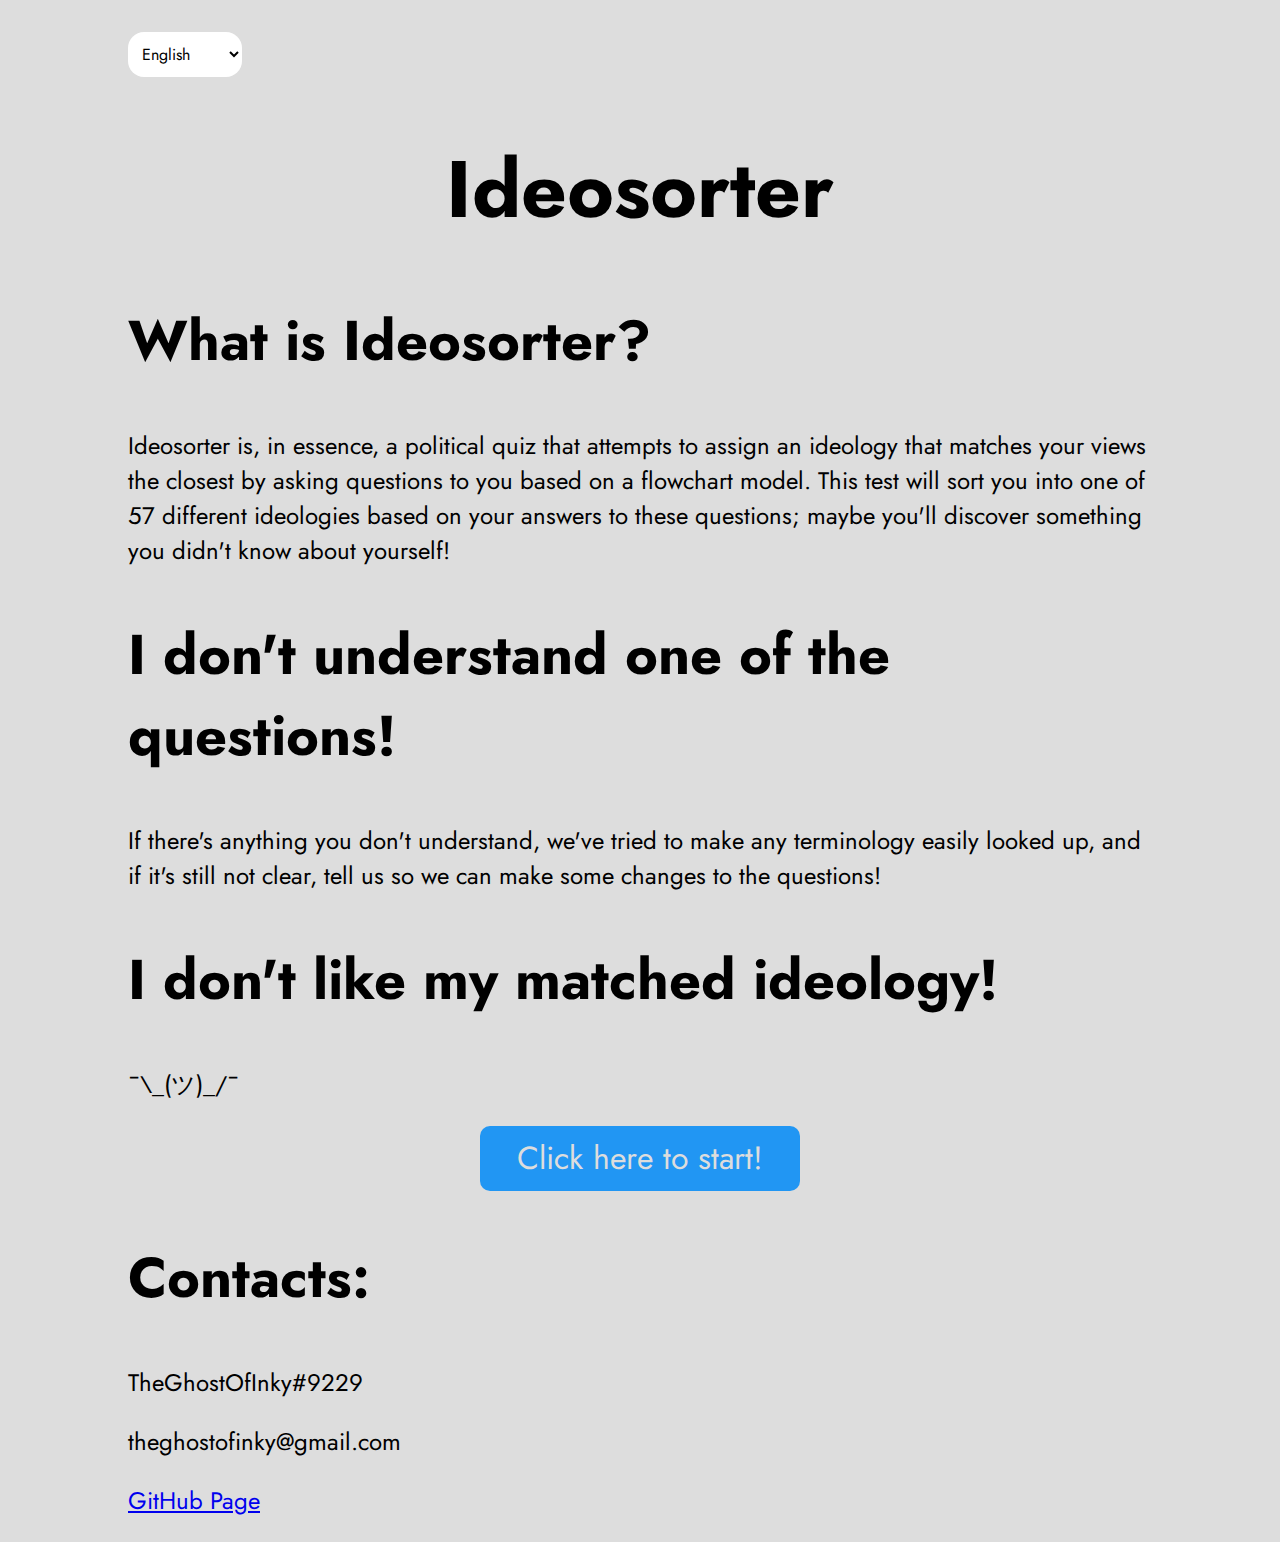
==== index.html @ 30001df1 "deleted:    LICENSE 	deleted:    README.md 	renamed:    embedicon.png -> assets/embedicon.png 	new f" ====
<!DOCTYPE html>
<html lang="en">
    <head>
        <link rel="stylesheet" href="style.css">
        <title>Ideosorter</title>
        <meta charset="utf-8">
        <meta name="viewport" content="width=device-width, initial-scale=1">
        <meta>
    </head>
    <body>
        <select id="langDropdown" onchange="langSelected()"></select>
        <h1 id="title"></h1>
        <div id="text_body"></div>
        <button id="startbutton"></button>
        <h2 id="contacts"></h2>
        <div id="contacts_info"></div>
    </body>
    <script src="scripts/index.js"></script>
</html>
---- style.css ----
@import url('https://fonts.googleapis.com/css2?family=Jost&display=swap');
html {
    font-family: 'Jost', sans-serif;
    background-color: #DDD;
    color: #000;
}
body {
    margin: 0 auto;
    max-width: 80%;
}

h1 {
    font-size: 5em;
    text-align: center;
}

h2 {
    font-size: 3.5em;
}

p {
    font-size: 1.5em;
}

select, option {
    background-color: #FFF;
    font-size: 1em;
    color: #000;
    font-family: inherit;
    border: 0;
    border-radius: 1em;
    padding:10px;
    margin-top: 2em
}

button {
    background-color: #2196f3;
    color: #DDD;
    font-family: inherit;
    font-size: 2em;
    width: 30%;
    min-width: 10em;
    padding: 0.3em;
    border: 0;
    border-radius: 10px;
    display: block;
    text-align: center;
    margin: 0 auto;
}

/*quiz.html*/
#question {
    background-color: #FFF;
    text-align: center;
    font-size: 4em;
    width: 80%;
    margin: 1em auto;
    padding: 1em;
    border-radius: 0.5em;
}
#back_button {
    background-color: #333;
    font-size: 1.5em;
    width: 7%;
    min-width: 3em;
}
/*Results.html*/
#image {
    display: block;
    margin: 2% auto;
    max-width: 90%;
    height: auto;
    border-radius: 2em;
}
#result {
    font-size: 3em;
    width: 75%;
    margin: auto;
    text-align: center;
}
#desc {
    font-size: 1.5em;
    width: 65%;
    margin: auto;
    text-align: center;
}

@media (prefers-color-scheme: dark) {
    html{
        background-color: #222;
        color: #FFF;
    }
    select, option {
        background-color: #000;
        color: #FFF;
    }
    #question {
        background-color: #000;
    }
}
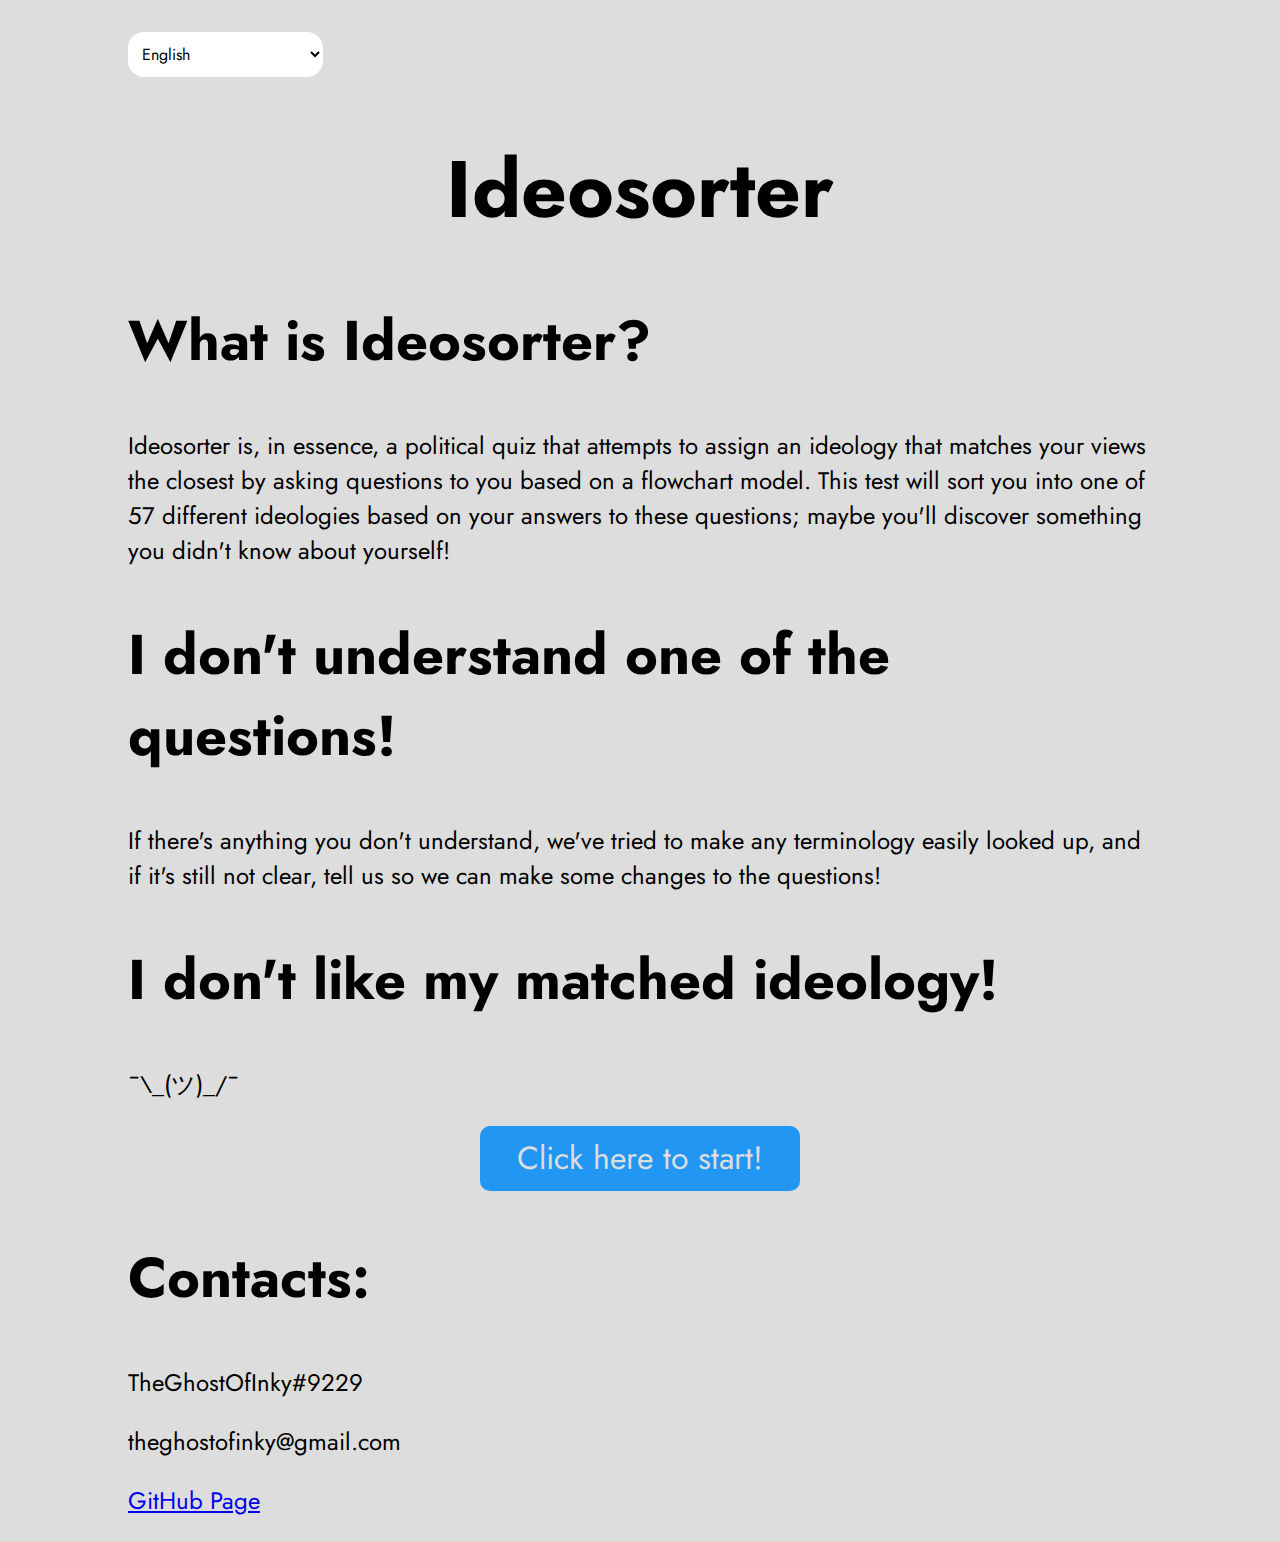
==== commit 5a920347: "Added meta tags and favicon" ====
--- a/index.html
+++ b/index.html
@@ -2,10 +2,20 @@
 <html lang="en">
     <head>
         <link rel="stylesheet" href="style.css">
+        <link rel="icon" type="image/svg+xml" href="assets/icon.svg">
         <title>Ideosorter</title>
         <meta charset="utf-8">
         <meta name="viewport" content="width=device-width, initial-scale=1">
-        <meta>
+        <meta property="og:ttl" content="600">
+        <meta property="og:site_name" content="Ideosorter.github.io">
+        <meta property="og:title" content="Ideosorter">
+        <meta property="og:type" content="website">
+        <meta property="og:description" content="Ideosorter is a flowchart based interactive political quiz.">
+        <meta property="og:url" content="https://ideosorter.github.io/">
+        <meta property="og:image" content="https://ideosorter.github.io/assets/embedicon.png">
+        <meta property="og:image:width" content="512">
+        <meta property="og:image:height" content="512">
+        <meta name="theme-color" content="#222222" data-react-helmet="true">
     </head>
     <body>
         <select id="langDropdown" onchange="langSelected()"></select>
@@ -16,4 +26,4 @@
         <div id="contacts_info"></div>
     </body>
     <script src="scripts/index.js"></script>
-</html>+</html>
